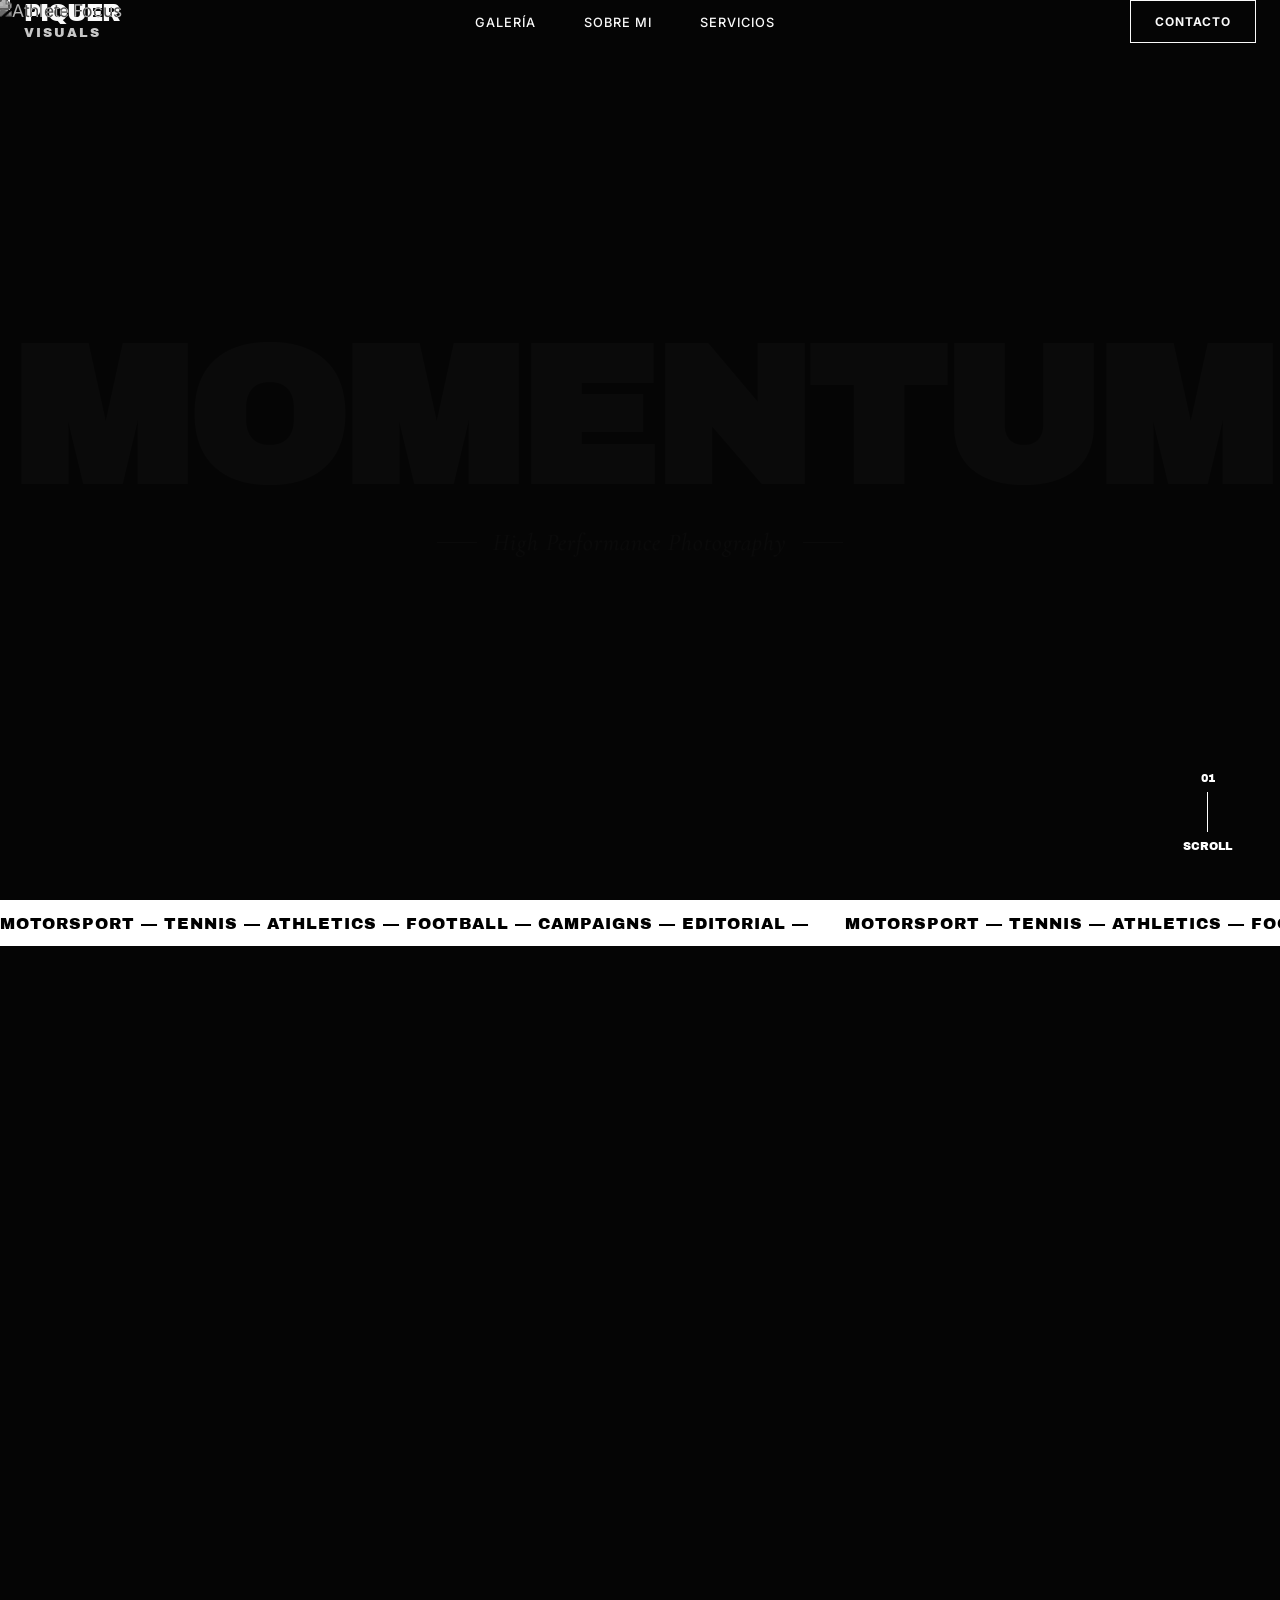
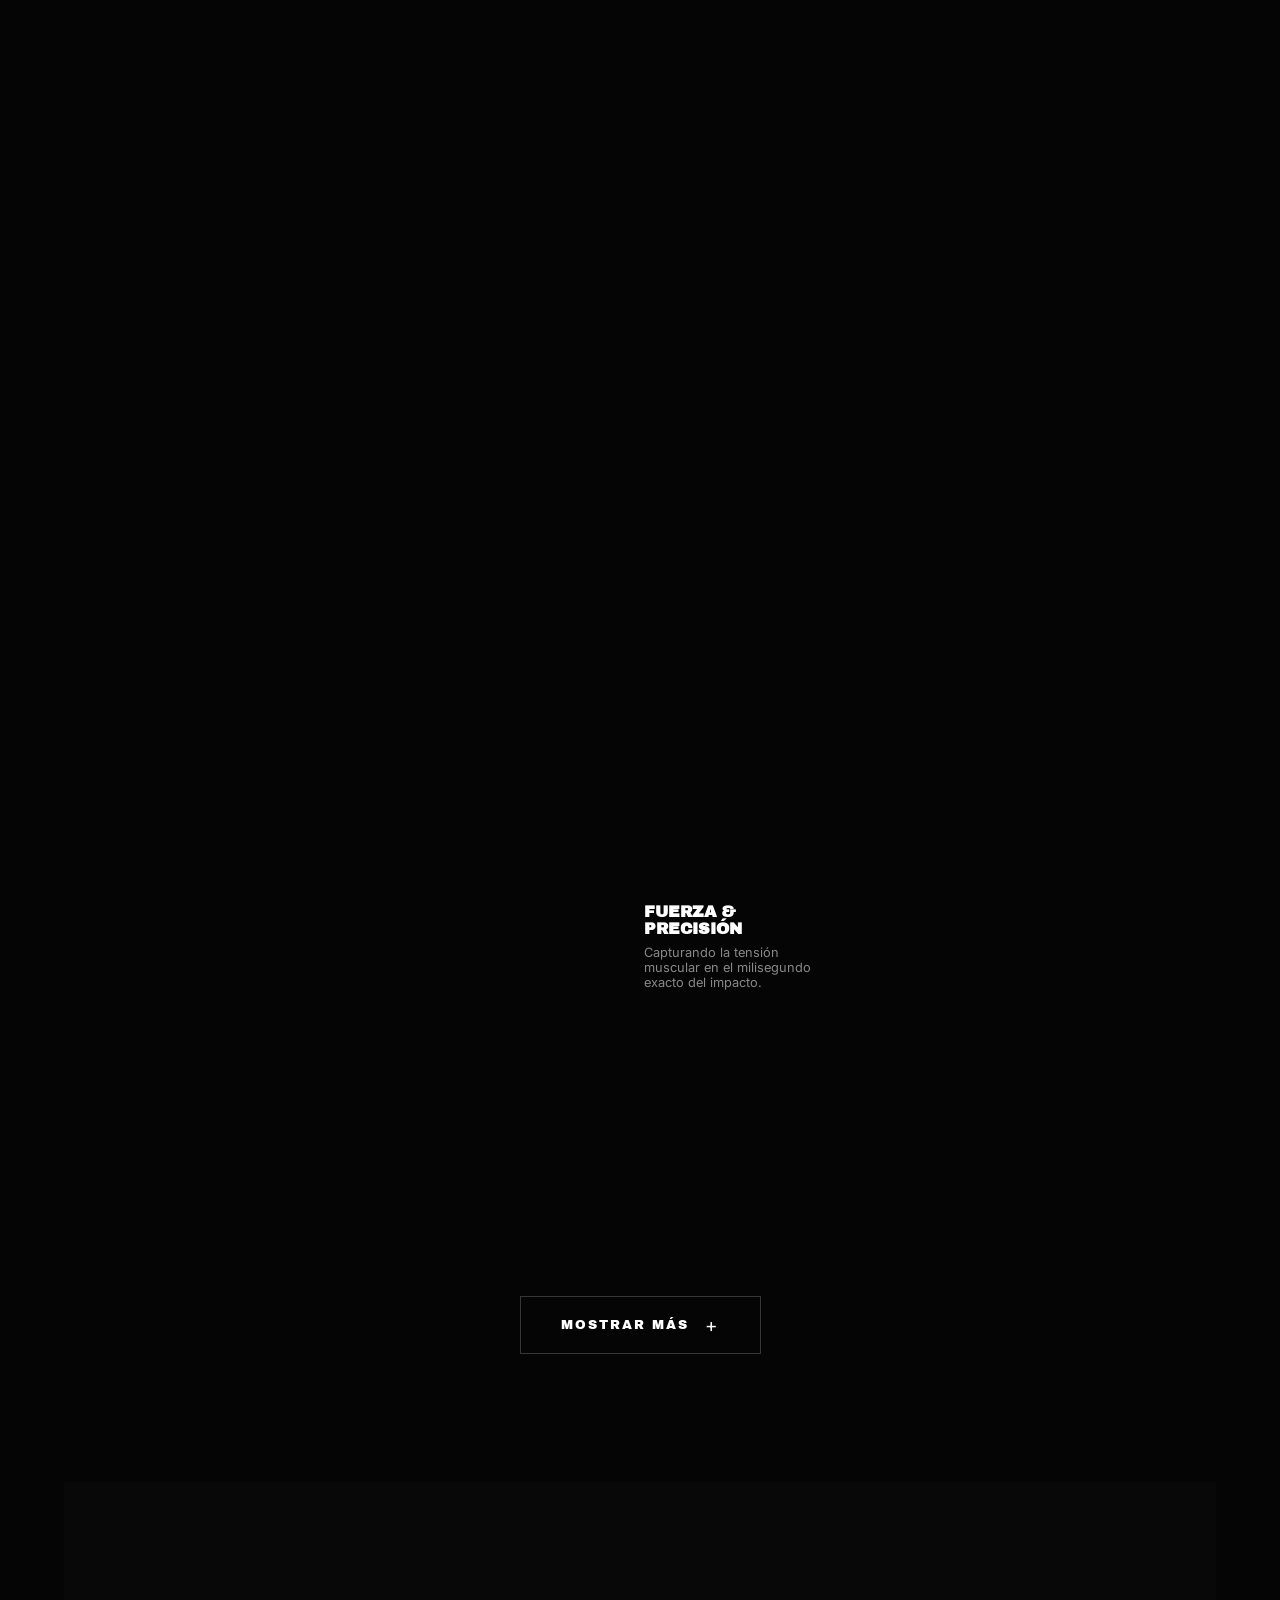
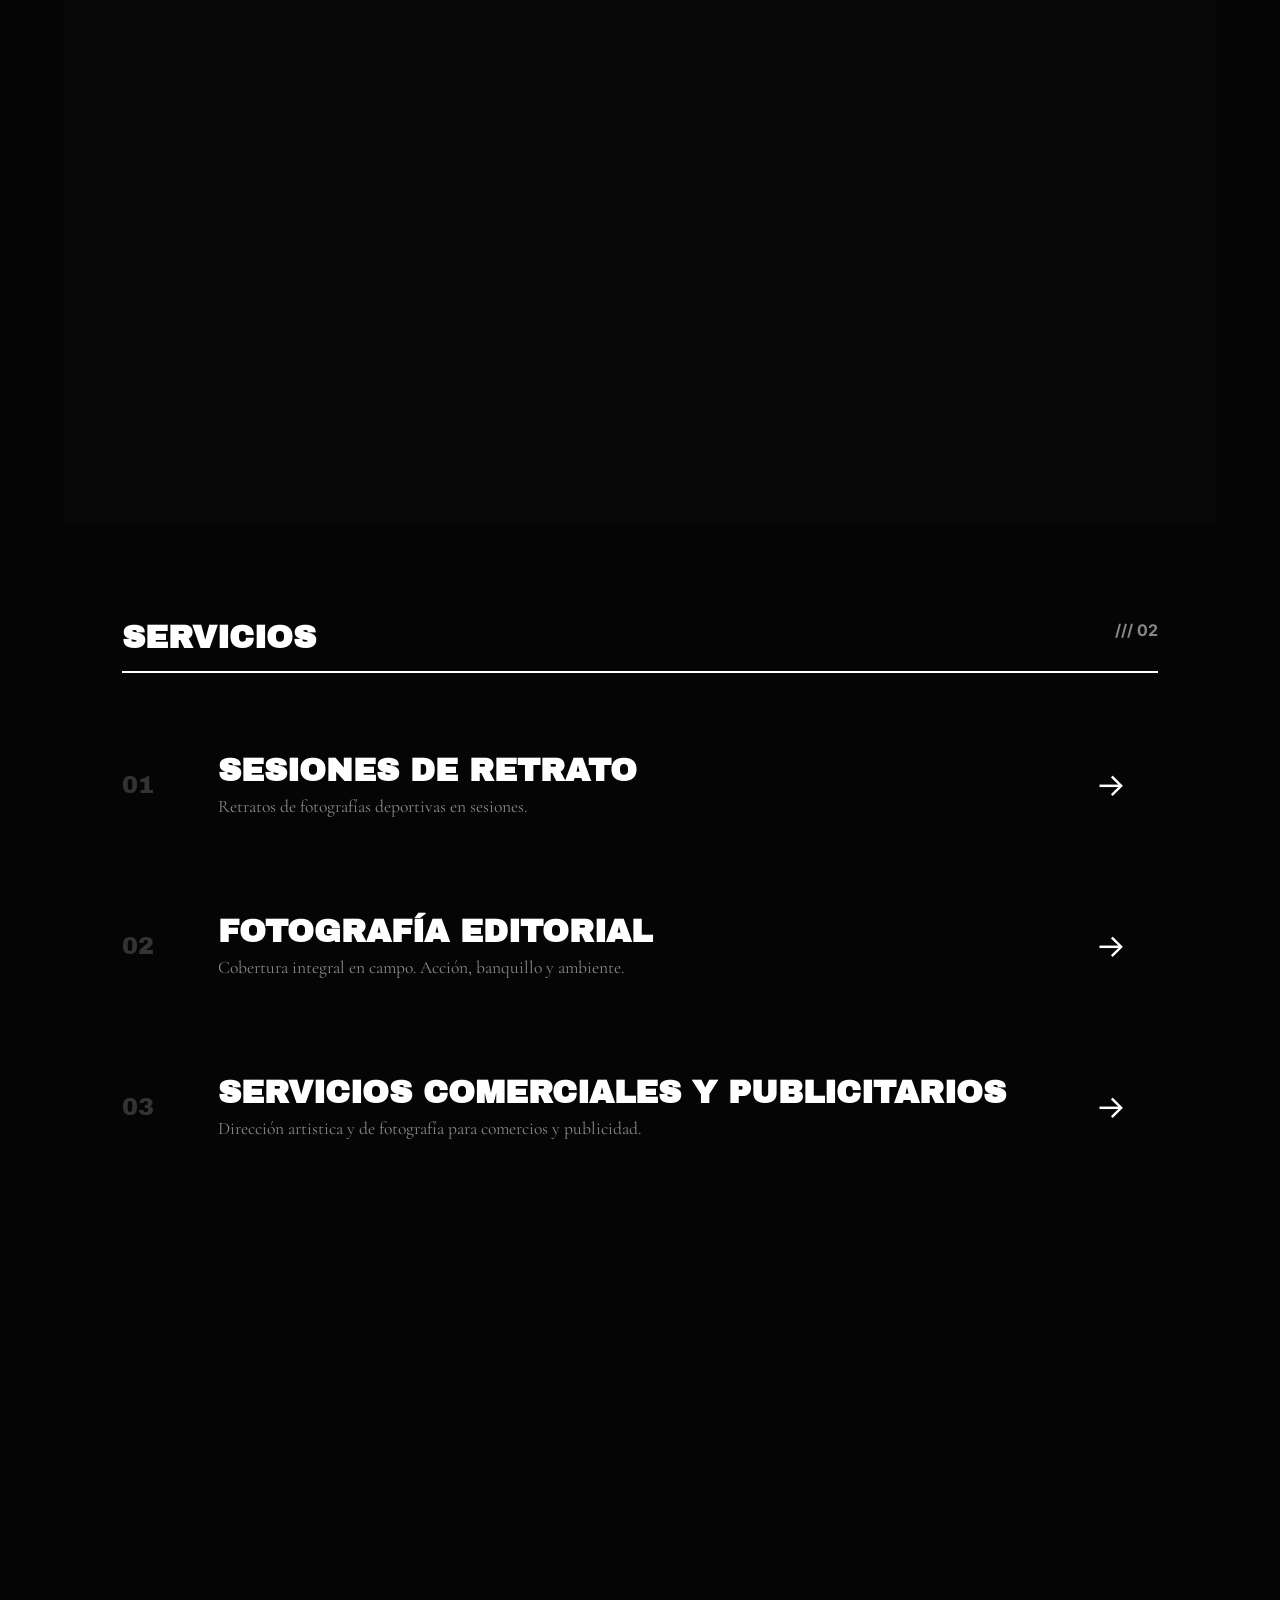
==== index.html @ 26b08dfb "Merge branch 'main' of https://github.com/alvaroVB334/piquer-visuals" ====
<!DOCTYPE html>
<html lang="es">

<head>
    <meta charset="UTF-8">
    <meta name="viewport" content="width=device-width, initial-scale=1.0">
    <title>Piquer Visuals | High Performance Photography</title>

    <link rel="preconnect" href="https://fonts.googleapis.com">
    <link rel="preconnect" href="https://fonts.gstatic.com" crossorigin>
    <link
        href="https://fonts.googleapis.com/css2?family=Archivo+Black&family=Cormorant+Garamond:ital,wght@0,300;0,600;1,400&family=Inter:wght@300;500&display=swap"
        rel="stylesheet">

    <link rel="stylesheet" href="styles/style.css">
</head>

<body>

    <div class="cursor-target"></div>

    <header id="main-header">
        <div class="brand">
            <span class="brand-name">PIQUER</span>
            <span class="brand-sub">VISUALS</span>
        </div>
        <nav>
            <ul class="nav-links">
                <li><a href="#work" class="hover-link">Galería</a></li>
                <li><a href="#vision" class="hover-link">Sobre mi</a></li>
                <li><a href="#services" class="hover-link">Servicios</a></li>
            </ul>
        </nav>
        <a href="#contact" class="cta-button">Contacto</a>
    </header>

    <main>
        <section id="hero">
            <div class="hero-image-wrapper">
                <img src="https://images.unsplash.com/photo-1461896836934-ffe607ba8211?q=80&w=2070&auto=format&fit=crop"
                    alt="Athlete Focus" class="hero-img">
                <div class="overlay"></div>
            </div>

            <div class="hero-typography">
                <h1 class="glitch-text" data-text="MOMENTUM">MOMENTUM</h1>
                <div class="hero-sub">
                    <span class="line"></span>
                    <p>High Performance Photography</p>
                    <span class="line"></span>
                </div>
            </div>

            <div class="scroll-trigger">
                <span>01</span>
                <div class="bar"></div>
                <span>SCROLL</span>
            </div>
        </section>

        <div class="ticker-wrap">
            <div class="ticker">
                <div class="ticker-item">MOTORSPORT — TENNIS — ATHLETICS — FOOTBALL — CAMPAIGNS — EDITORIAL —</div>
                <div class="ticker-item">MOTORSPORT — TENNIS — ATHLETICS — FOOTBALL — CAMPAIGNS — EDITORIAL —</div>
            </div>
        </div>

        <section id="work">
            <div class="section-title reveal-text">
                <h2>Galería</h2>
                <span class="deco-number">/// 01</span>
            </div>

            <div class="projects-grid">
                <article class="project-item item-wide reveal-img">
                    <div class="img-container">
                        <img src="../images/2Q5A2581.webp" alt="F1 Racing">
                        <div class="project-overlay">
                            <h3>Alemania vs Italia</h3>
                            <p>En el punto de mira</p>
                        </div>
                    </div>
                </article>

                <article class="project-item item-tall reveal-img delay-1">
                    <div class="img-container">
                        <img src="../images/2Q5A8716.webp" alt="Boxing Training">
                        <div class="project-overlay">
                            <h3>Precisión pura</h3>
                            <p>Captación del golpeo</p>
                        </div>
                    </div>
                </article>

                <article class="project-item item-offset reveal-img">
                    <div class="img-container">
                        <img src="../images/2Q5A6609-3.webp" alt="Tennis Serve">
                        <div class="project-overlay">
                            <h3>Tensión</h3>
                            <p>Hay mucho en juego dentro del campo</p>
                        </div>
                    </div>
                    <div class="project-info-external">
                        <h4>Fuerza & Precisión</h4>
                        <p>Capturando la tensión muscular en el milisegundo exacto del impacto.</p>
                    </div>
                </article>
            </div>
            <section id="work">
                <div class="projects-grid">
                </div>

                <div class="more-gallery-trigger">
                    <a href="gallery.html" class="btn-more-plus">
                        <span>Mostrar más</span>
                        <span class="plus">+</span>
                    </a>
                </div>
            </section>

            <section id="vision">
                <div class="vision-content">
                    <div class="vision-text reveal-text">
                        <h3 class="label">Acerca de mi</h3>
                        <h2>No capturo el juego.<br>Capturo la <em>intensidad</em>.</h2>
                        <p>En un mundo saturado de imágenes, la fotografía deportiva debe trascender la documentación.
                            Mi
                            enfoque busca la estética del esfuerzo, la soledad del atleta y la geometría del movimiento.
                            De
                            la pista a la editorial.</p>
                        <img src="../images/2Q5A9733 - 02-01-2026 14-18-59.webp" class="signature-img"
                            alt="Photographer in action">
                    </div>
                </div>
            </section>

            <section id="services">
                <div class="section-header-row">
                    <h2>Servicios</h2>
                    <span class="deco-number">/// 02</span>
                </div>

                <div class="service-list">
                    <a href="#contact">
                        <div class="service-row reveal-border">
                            <span class="num">01</span>
                            <div class="service-name">
                                <h3>Sesiones de Retrato</h3>
                                <p>Retratos de fotografías deportivas en sesiones.</p>
                            </div>
                            <span class="arrow">→</span>
                        </div>
                    </a>
                    <a href="#contact">
                        <div class="service-row reveal-border">
                            <span class="num">02</span>
                            <div class="service-name">
                                <h3>Fotografía Editorial</h3>
                                <p>Cobertura integral en campo. Acción, banquillo y ambiente.</p>
                            </div>
                            <span class="arrow">→</span>
                        </div>
                    </a>
                    <a href="#contact">
                        <div class="service-row reveal-border">
                            <span class="num">03</span>
                            <div class="service-name">
                                <h3>Servicios Comerciales y Publicitarios</h3>
                                <p>Dirección artistica y de fotografía para comercios y publicidad.</p>
                            </div>
                            <span class="arrow">→</span>
                        </div>
                    </a>
                </div>
            </section>

            <section id="contact">
                <div class="contact-wrapper reveal-text">
                    <h2>Let's create<br>Legacy.</h2>
                    <a href="mailto:piquer.visuals@gmail.com" class="big-mail">piquer.visuals@gmail.com</a>
                    <div class="footer-meta">
                        <span>Valencia / Worldwide</span>
                        <span>&copy; 2026 Piquer Visuals</span>
                    </div>
                </div>
            </section>

    </main>

    <script src="scripts/main.js"></script>
</body>

</html>
---- styles/style.css ----
/* --- 1. Variables & Reset --- */
:root {
    --bg-color: #050505;       /* Negro puro para contraste máximo */
    --text-primary: #ffffff;
    --text-muted: #888888;
    --accent: #2e2e2e;         /* Gris oscuro técnico */
    --highlight: #ffffff;      /* Blanco puro para acentos */
    
    --font-display: 'Archivo Black', sans-serif;
    --font-serif: 'Cormorant Garamond', serif;
    --font-body: 'Inter', sans-serif;
    
    --easing: cubic-bezier(0.65, 0, 0.35, 1); /* Movimiento deportivo rápido/suave */
}

* {
    margin: 0;
    padding: 0;
    box-sizing: border-box;
    cursor: none; /* Custom cursor */
}

html { scroll-behavior: smooth; }

body {
    background-color: var(--bg-color);
    color: var(--text-primary);
    font-family: var(--font-body);
    overflow-x: hidden;
}

ul { list-style: none; }
a { text-decoration: none; color: inherit; }

/* --- 2. Custom Cursor (Target Sight) --- */
.cursor-target {
    width: 20px;
    height: 20px;
    border: 2px solid var(--text-primary);
    position: fixed;
    top: 0;
    left: 0;
    transform: translate(-50%, -50%);
    pointer-events: none;
    z-index: 9999;
    transition: width 0.3s, height 0.3s, background 0.3s;
    mix-blend-mode: exclusion;
}

.cursor-target::after { /* Cruz central */
    content: '';
    position: absolute;
    top: 50%; left: 50%;
    transform: translate(-50%, -50%);
    width: 4px; height: 4px;
    background: var(--text-primary);
    border-radius: 50%;
}

body.hovered .cursor-target {
    width: 60px;
    height: 60px;
    background: rgba(255,255,255,0.1);
    border-color: transparent;
}

/* --- 3. Header --- */
header {
    position: fixed;
    top: 0;
    width: 100%;
    padding: 2rem 3rem;
    display: flex;
    justify-content: space-between;
    align-items: center;
    z-index: 100;
    mix-blend-mode: difference;
}

.brand {
    font-family: var(--font-display);
    text-transform: uppercase;
    line-height: 0.9;
}

.brand-name { display: block; font-size: 1.5rem; letter-spacing: -1px; }
.brand-sub { font-size: 0.8rem; letter-spacing: 2px; color: #ccc; }

.nav-links { display: flex; gap: 3rem; }
.nav-links a {
    text-transform: uppercase;
    font-size: 0.8rem;
    letter-spacing: 1px;
    font-weight: 500;
}

.cta-button {
    border: 1px solid #fff;
    padding: 0.8rem 1.5rem;
    text-transform: uppercase;
    font-size: 0.75rem;
    font-weight: bold;
    letter-spacing: 1px;
    transition: all 0.3s ease;
}

.cta-button:hover { background: #fff; color: #000; }

/* --- 4. Hero Section --- */
#hero {
    height: 100vh;
    position: relative;
    overflow: hidden;
    display: flex;
    align-items: center;
    justify-content: center;
}

.hero-image-wrapper {
    position: absolute;
    top: 0; left: 0; width: 100%; height: 100%;
    z-index: -1;
}

.hero-img {
    width: 100%; height: 100%;
    object-fit: cover;
    filter: grayscale(100%) contrast(1.2);
    transform: scale(1.1);
    transition: transform 0.5s ease-out; /* JavaScript will drive this */
}

.overlay {
    position: absolute; top: 0; left: 0; width: 100%; height: 100%;
    background: linear-gradient(to bottom, rgba(5,5,5,0.3), rgba(5,5,5,0.8));
}

.hero-typography {
    text-align: center;
    z-index: 2;
    mix-blend-mode: overlay;
}

.hero-typography h1 {
    font-family: var(--font-display);
    font-size: clamp(4rem, 15vw, 12rem);
    line-height: 0.8;
    letter-spacing: -5px;
    color: #fff;
    text-transform: uppercase;
}

.hero-sub {
    display: flex;
    align-items: center;
    justify-content: center;
    gap: 1rem;
    margin-top: 2rem;
}

.hero-sub p {
    font-family: var(--font-serif);
    font-style: italic;
    font-size: 1.5rem;
    letter-spacing: 1px;
}

.hero-sub .line {
    width: 40px; height: 1px; background: #fff;
}

.scroll-trigger {
    position: absolute;
    bottom: 3rem;
    right: 3rem;
    display: flex;
    flex-direction: column;
    align-items: center;
    font-size: 0.7rem;
    font-family: var(--font-display);
    gap: 0.5rem;
}

.scroll-trigger .bar {
    width: 1px; height: 40px; background: #fff;
    animation: growBar 2s infinite;
}

@keyframes growBar {
    0% { transform: scaleY(0); transform-origin: top; }
    50% { transform: scaleY(1); transform-origin: top; }
    51% { transform: scaleY(1); transform-origin: bottom; }
    100% { transform: scaleY(0); transform-origin: bottom; }
}

/* --- 5. Ticker (Marquee) --- */
.ticker-wrap {
    width: 100%;
    overflow: hidden;
    background: #fff;
    color: #000;
    padding: 0.8rem 0;
    white-space: nowrap;
}

.ticker { display: inline-block; animation: marquee 20s linear infinite; }
.ticker-item {
    display: inline-block;
    padding-right: 2rem;
    font-family: var(--font-display);
    font-size: 1rem;
    letter-spacing: 1px;
}

@keyframes marquee { 0% { transform: translate3d(0, 0, 0); } 100% { transform: translate3d(-50%, 0, 0); } }

/* --- 6. Work (Asymmetric Grid) --- */
#work { padding: 8rem 5%; }

.section-title {
    display: flex;
    justify-content: space-between;
    align-items: flex-end;
    margin-bottom: 6rem;
    border-bottom: 1px solid #222;
    padding-bottom: 1rem;
}

.section-title h2 {
    font-family: var(--font-display);
    font-size: 4rem;
    line-height: 0.9;
    text-transform: uppercase;
}

.deco-number {
    font-family: var(--font-body);
    font-weight: bold;
    color: var(--text-muted);
}

.projects-grid {
    display: grid;
    grid-template-columns: repeat(12, 1fr);
    gap: 2rem;
}

.project-item { position: relative; margin-bottom: 4rem; }
.project-item img {
    width: 100%; height: 100%;
    object-fit: cover;
    filter: grayscale(100%);
    transition: filter 0.4s ease;
}

.project-item:hover img { filter: grayscale(0%); }

/* Grid logic */
.item-wide { grid-column: 1 / span 8; height: 500px; }
.item-tall { grid-column: 10 / span 3; height: 600px; margin-top: 100px; }
.item-offset { grid-column: 2 / span 5; height: 600px; }
.item-normal { grid-column: 8 / span 5; height: 400px; align-self: end; }

.project-info-external {
    position: absolute;
    right: -200px;
    bottom: 50px;
    width: 180px;
    text-align: left;
}
.project-info-external h4 { font-family: var(--font-display); text-transform: uppercase; margin-bottom: 0.5rem; }
.project-info-external p { font-size: 0.8rem; color: var(--text-muted); }

/* Overlay on Hover */
.project-overlay {
    position: absolute; bottom: 0; left: 0;
    width: 100%; padding: 1.5rem;
    height: 50%; /* Ocupa la mitad inferior para el degradado */
    background: linear-gradient(to top, rgba(0,0,0,0.9) 0%, rgba(0,0,0,0) 100%);
    display: flex;
    flex-direction: column;
    pointer-events: none;
    justify-content: flex-end;  
    opacity: 0; transition: opacity 0.3s;
}
.project-item:hover .project-overlay { opacity: 1; }

/* Ajuste específico para que los títulos no se vean cortados */
.project-overlay h3 {
    font-family: var(--font-display);
    text-transform: uppercase;
    font-size: clamp(1.2rem, 3vw, 1.8rem);
    margin: 0;
    line-height: 1;
}
.project-overlay p {
    font-family: var(--font-serif);
    font-style: italic;
    font-size: 1rem;
    margin-top: 0.5rem;
    color: var(--text-muted);
}

.project-overlay h3 { font-family: var(--font-display); text-transform: uppercase; font-size: 1.5rem; }
.project-overlay p { font-family: var(--font-serif); font-style: italic; }


/* --- 7. Vision (About) --- */
#vision {
    padding: 10rem 15%;
    display: flex;
    justify-content: center;
    background: #080808;
}

.vision-text { text-align: left; position: relative; }
.vision-text .label { color: var(--text-muted); text-transform: uppercase; letter-spacing: 2px; margin-bottom: 1rem; font-size: 0.8rem; }
.vision-text h2 {
    font-family: var(--font-display);
    font-size: clamp(2rem, 5vw, 3.5rem);
    text-transform: uppercase;
    line-height: 1.1;
    margin-bottom: 2rem;
}
.vision-text em { font-family: var(--font-serif); color: var(--text-muted); }
.vision-text p {
    font-family: var(--font-serif);
    font-size: 1.4rem;
    line-height: 1.5;
    color: #ccc;
    max-width: 600px;
}

.signature-img {
    position: absolute;
    right: -150px;
    top: 5%;
    width: 450px;
    height: 467px;
    object-fit: cover;
    opacity: 0.5;
    z-index: -1;
    filter: grayscale(100%);
}

/* --- 8. Services (Swiss List) --- */
#services { padding: 6rem 5%; }
.section-header-row { display: flex; justify-content: space-between; border-bottom: 2px solid #fff; padding-bottom: 1rem; margin-bottom: 2rem;}
.section-header-row h2 { font-family: var(--font-display); font-size: 2rem; text-transform: uppercase;}

.service-row {
    display: flex;
    align-items: center;
    padding: 3rem 0;
    border-bottom: 1px solid #333;
    transition: background 0.3s;
    position: relative;
    overflow: hidden;
}

.service-row::before {
    content: '';
    position: absolute;
    top: 0; left: 0;
    width: 100%; height: 100%;
    background: #fff;
    transform: scaleX(0);
    transform-origin: left;
    transition: transform 0.4s var(--easing);
    z-index: -1;
}

.service-row:hover::before { transform: scaleX(1); }
.service-row:hover { color: #000; }
.service-row:hover .num, .service-row:hover p { color: #333; }

.num { font-family: var(--font-display); font-size: 1.5rem; margin-right: 4rem; color: #333; }
.service-name { flex: 1; }
.service-name h3 { font-family: var(--font-display); font-size: 2rem; text-transform: uppercase; margin-bottom: 0.5rem; }
.service-name p { font-family: var(--font-serif); font-size: 1.1rem; color: #888; }
.arrow { font-size: 2rem; margin-right: 2rem; }

/* --- 9. Contact --- */
#contact {
    height: 80vh;
    display: flex;
    align-items: center;
    justify-content: center;
    text-align: center;
}

.contact-wrapper h2 {
    font-family: var(--font-serif);
    font-size: 4rem;
    line-height: 1;
    margin-bottom: 2rem;
}

.big-mail {
    font-family: var(--font-display);
    font-size: clamp(2rem, 6vw, 5rem);
    text-transform: uppercase;
    border-bottom: 4px solid transparent;
    transition: border 0.3s;
}

.big-mail:hover { border-bottom: 4px solid #fff; }

.footer-meta {
    margin-top: 4rem;
    display: flex;
    gap: 2rem;
    justify-content: center;
    font-size: 0.8rem;
    color: #666;
    text-transform: uppercase;
}

/* --- Animaciones --- */

/* Clase para revelar imagenes como persiana */
.img-container{
    position: relative;
    width: 100%;
    height: 100%;
    overflow: hidden;
    display: flex; /* Ayuda a alinear el contenido */
}


.reveal-img .img-container {
    clip-path: inset(0 100% 0 0);
    transition: clip-path 1.2s var(--easing);
}

.reveal-img.active .img-container {
    clip-path: inset(0 0 0 0);
}

/* Reveal Text Fade Up */
.reveal-text { opacity: 0; transform: translateY(30px); transition: all 1s ease; }
.reveal-text.active { opacity: 1; transform: translateY(0); }

/* Reveal Borders */
.reveal-border { border-bottom: 1px solid transparent; transition: border 0.8s; }
.reveal-border.active { border-bottom: 1px solid #333; }

/* Responsive */
@media (max-width: 1024px) {
    .projects-grid { display: flex; flex-direction: column; }
    .project-item { width: 100%; height: auto !important; margin-bottom: 2rem; }
    .project-info-external { position: relative; right: auto; bottom: auto; margin-top: 1rem; width: 100%; }
    .signature-img { display: none; }
}
/* --- OPTIMIZACIÓN RESPONSIVE AVANZADA --- */

@media (max-width: 1024px) {
    header {
        padding: 1.5rem 2rem;
    }

    .nav-links {
        display: none; /* Escondemos links para un menú limpio en tablet/móvil */
    }

    .projects-grid {
        display: flex;
        flex-direction: column;
        gap: 2rem;
    }

    /* En móvil, todas las fotos ocupan el ancho total para lucir el detalle */
    .project-item {
        width: 100% !important;
        height: 60vh !important;
        margin-top: 0 !important;
        grid-column: auto !important;
    }

    .project-info-external {
        position: relative;
        right: auto;
        bottom: auto;
        width: 100%;
        margin-top: 1rem;
        padding: 0 1rem;
    }

    .vision-text h2 {
        font-size: 2.5rem;
    }

    .signature-img {
        display: none;
    }
}

   @media (max-width: 768px) {
    .reveal-img, 
    .reveal-text, 
    .reveal-item,
    .project-item,
    .ticker-wrap {
        opacity: 1 !important;
        transform: none !important;
        visibility: visible !important;
        clip-path: none !important;
        -webkit-clip-path: none !important;
        transition: none !important;
    }

    .img-container, 
    .hero-image-wrapper,
    .vision-image {
        opacity: 1 !important;
        height: auto !important;
        min-height: 300px;
        overflow: visible !important;
        display: block !important;
    }

    .img-container img,
    .hero-img {
        opacity: 1 !important;
        position: relative !important;
        width: 100% !important;
        height: 100% !important;
        object-fit: cover;
    }
    .projects-grid {
        display: flex !important;
        flex-direction: column;
        gap: 4rem;
    }

    .project-item {
        width: 100% !important;
        margin: 0 !important;
        display: block !important;
    }

    .more-gallery-trigger {
        opacity: 1 !important;
        visibility: visible !important;
        display: flex !important;
        margin-top: 3rem;
        pointer-events: auto !important;
    }
}

/* Soporte para pantallas con muesca (Notch) */
@supports (padding: env(safe-area-inset-top)) {
    header {
        padding-top: env(safe-area-inset-top);
        padding-left: calc(env(safe-area-inset-left) + 1.5rem);
        padding-right: calc(env(safe-area-inset-right) + 1.5rem);
    }
    #contact {
        padding-bottom: env(safe-area-inset-bottom);
    }
}
.more-gallery-trigger {
    display: flex;
    justify-content: center;
    margin-top: 4rem;
}

.btn-more-plus {
    display: flex;
    align-items: center;
    gap: 1rem;
    padding: 1rem 2.5rem;
    border: 1px solid rgba(255,255,255,0.2);
    font-family: var(--font-display);
    text-transform: uppercase;
    letter-spacing: 2px;
    font-size: 0.8rem;
    transition: all 0.4s var(--easing);
}

.btn-more-plus:hover {
    background: #fff;
    color: #000;
    border-color: #fff;
}

.btn-more-plus .plus {
    font-size: 1.2rem;
    font-family: var(--font-body);
}

/* --- FIX DE VISIBILIDAD EN MÓVIL (375px) --- */

@media (max-width: 768px) {
    /* 1. Ajuste del Grid: Pasamos de 12 columnas a 1 sola */
    .projects-grid {
        display: block !important; /* Evitamos conflictos de Flexbox/Grid */
        padding: 0;
    }

    /* 2. Forzar altura en los contenedores de imagen */
    .project-item {
        width: 100% !important;
        margin-bottom: 3rem !important;
        height: auto !important; /* Dejamos que el hijo mande */
        display: block !important;
    }

    .img-container {
        position: relative;
        width: 100%;
        /* Esto es clave: si Safari no ve altura, no pinta nada */
        aspect-ratio: 4 / 5; /* Formato vertical editorial */
        min-height: 400px; 
        background: #111; /* Fondo para que sepas si el contenedor está ahí */
        overflow: hidden;
    }

    .img-container img {
        position: absolute;
        top: 0;
        left: 0;
        width: 100%;
        height: 100% !important;
        object-fit: cover;
        opacity: 1 !important; /* Forzamos visibilidad */
        visibility: visible !important;
    }

    /* 3. El Hero en móvil suele fallar por el height: 100vh */
    #hero {
        height: 80vh; /* Un poco menos para dejar ver el scroll */
        min-height: 500px;
    }

    .hero-image-wrapper {
        height: 100% !important;
    }
}

/* 4. Fix para el efecto de revelado (Reveal Animation) */
/* Si el JS no se ejecuta, las imágenes se quedarían invisibles. 
   Esto asegura que en móvil siempre se vean por si acaso. */
   @media (max-width: 768px) {
    /* --- SECCIÓN VISION (Imagen y Texto) --- */
    #vision {
        display: flex !important;
        flex-direction: column !important; /* Texto arriba, imagen abajo */
        height: auto !important;
        padding: 4rem 1.5rem !important;
        gap: 2rem;
    }

    .vision-text {
        width: 100% !important;
        padding: 0 !important;
        position: relative !important;
        left: 0 !important;
    }

    .vision-text h2 {
        font-size: 2.8rem !important;
        line-height: 1.1;
    }

    .vision-image {
        width: 100% !important;
        height: 400px !important; /* Altura fija para evitar que desaparezca */
        position: relative !important;
        right: 0 !important;
        top: 0 !important;
    }

    .vision-image img {
        width: 100%;
        height: 100%;
        object-fit: cover;
        opacity: 1 !important;
        visibility: visible !important;
    }

    /* --- BOTÓN MOSTRAR MÁS --- */
    .more-gallery-trigger {
        display: flex !important;
        visibility: visible !important;
        opacity: 1 !important;
        padding: 2rem 0;
        margin-top: 1rem;
    }

    .btn-more-plus {
        width: 100%; /* Más fácil de pulsar en móvil */
        justify-content: center;
        padding: 1.5rem !important;
    }

    /* --- SECCIÓN CONTACTO (Email gigante) --- */
    #contact {
        height: auto !important;
        padding: 6rem 1.5rem !important;
        display: block !important;
    }

    .big-mail {
        font-size: 10vw !important; /* Tamaño dinámico para que no se corte */
        line-height: 1;
        word-break: break-all !important; /* Rompe el mail si es muy largo */
        display: block !important;
        margin-top: 2rem;
    }

    /* --- RESET DE ANIMACIONES (Garantía de visualización) --- */
    .reveal-text, .reveal-img, .reveal-item {
        opacity: 1 !important;
        transform: none !important;
        clip-path: none !important;
        visibility: visible !important;
    }
}
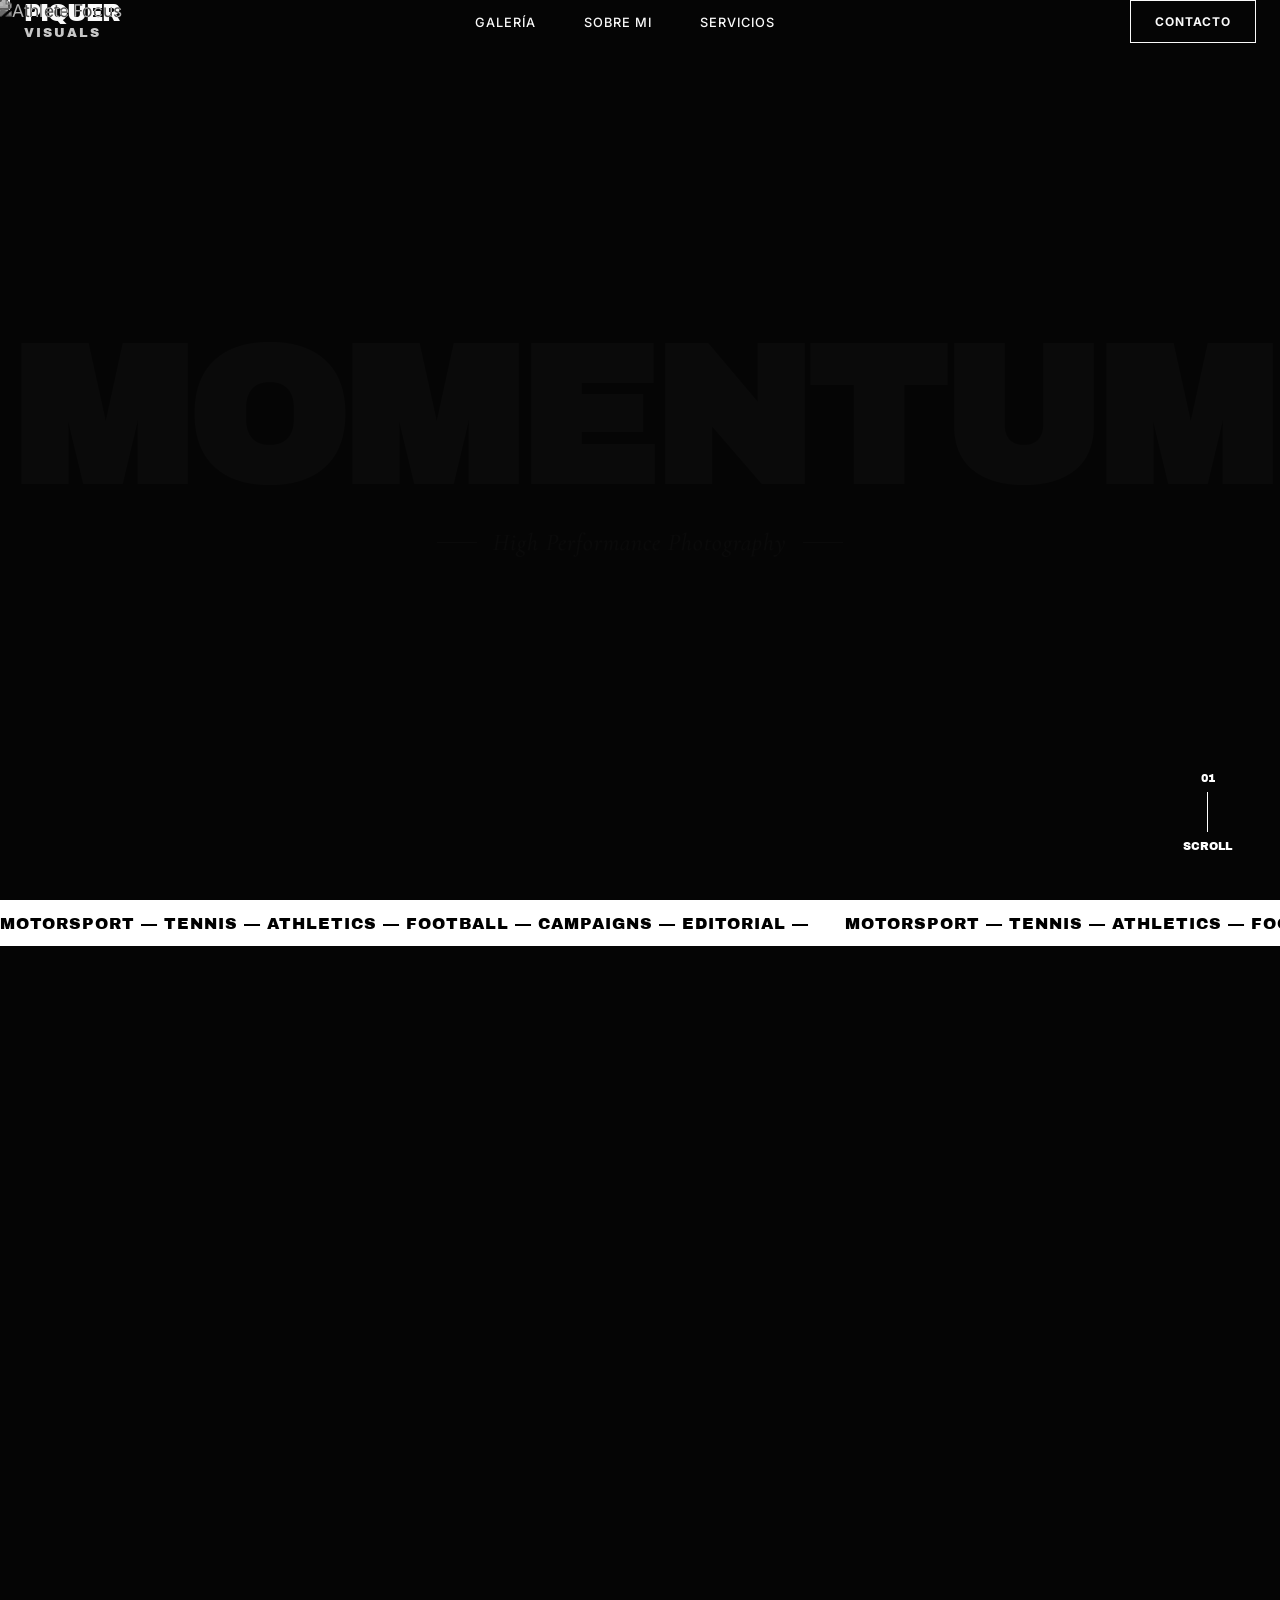
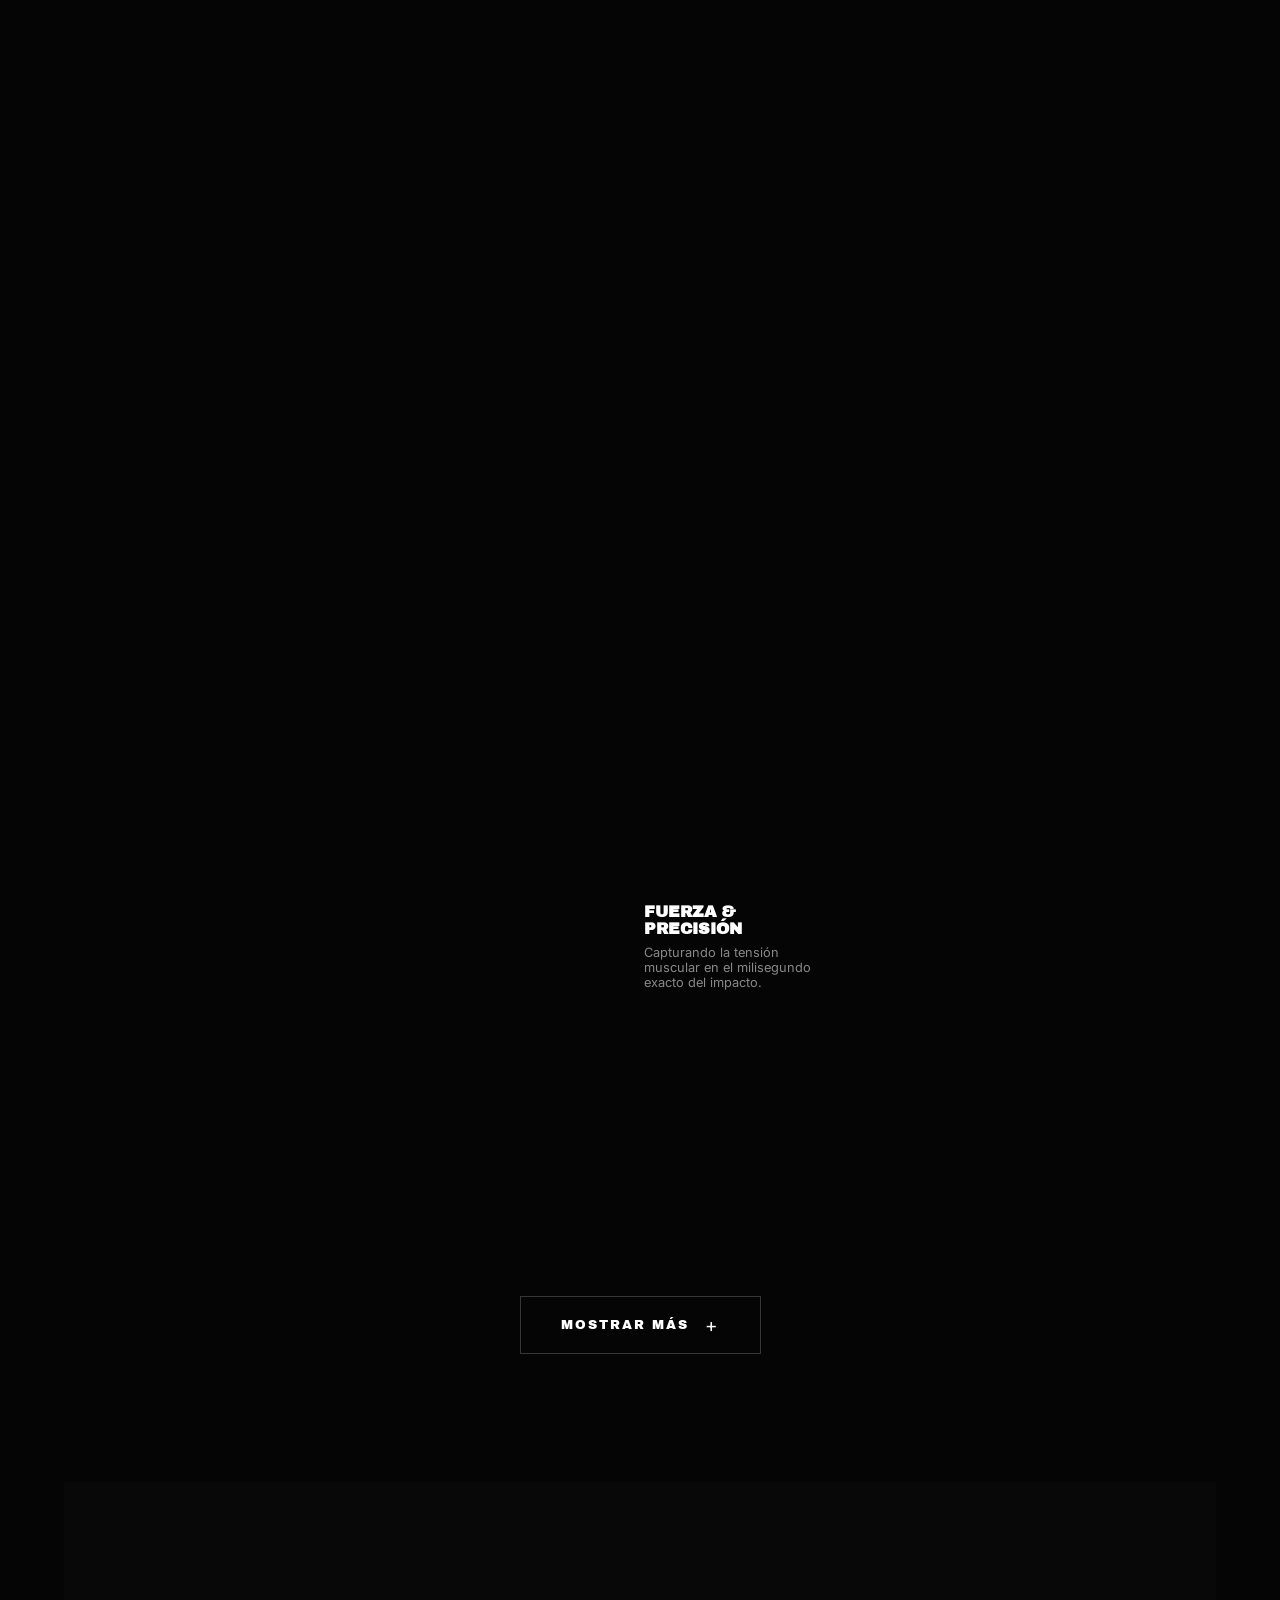
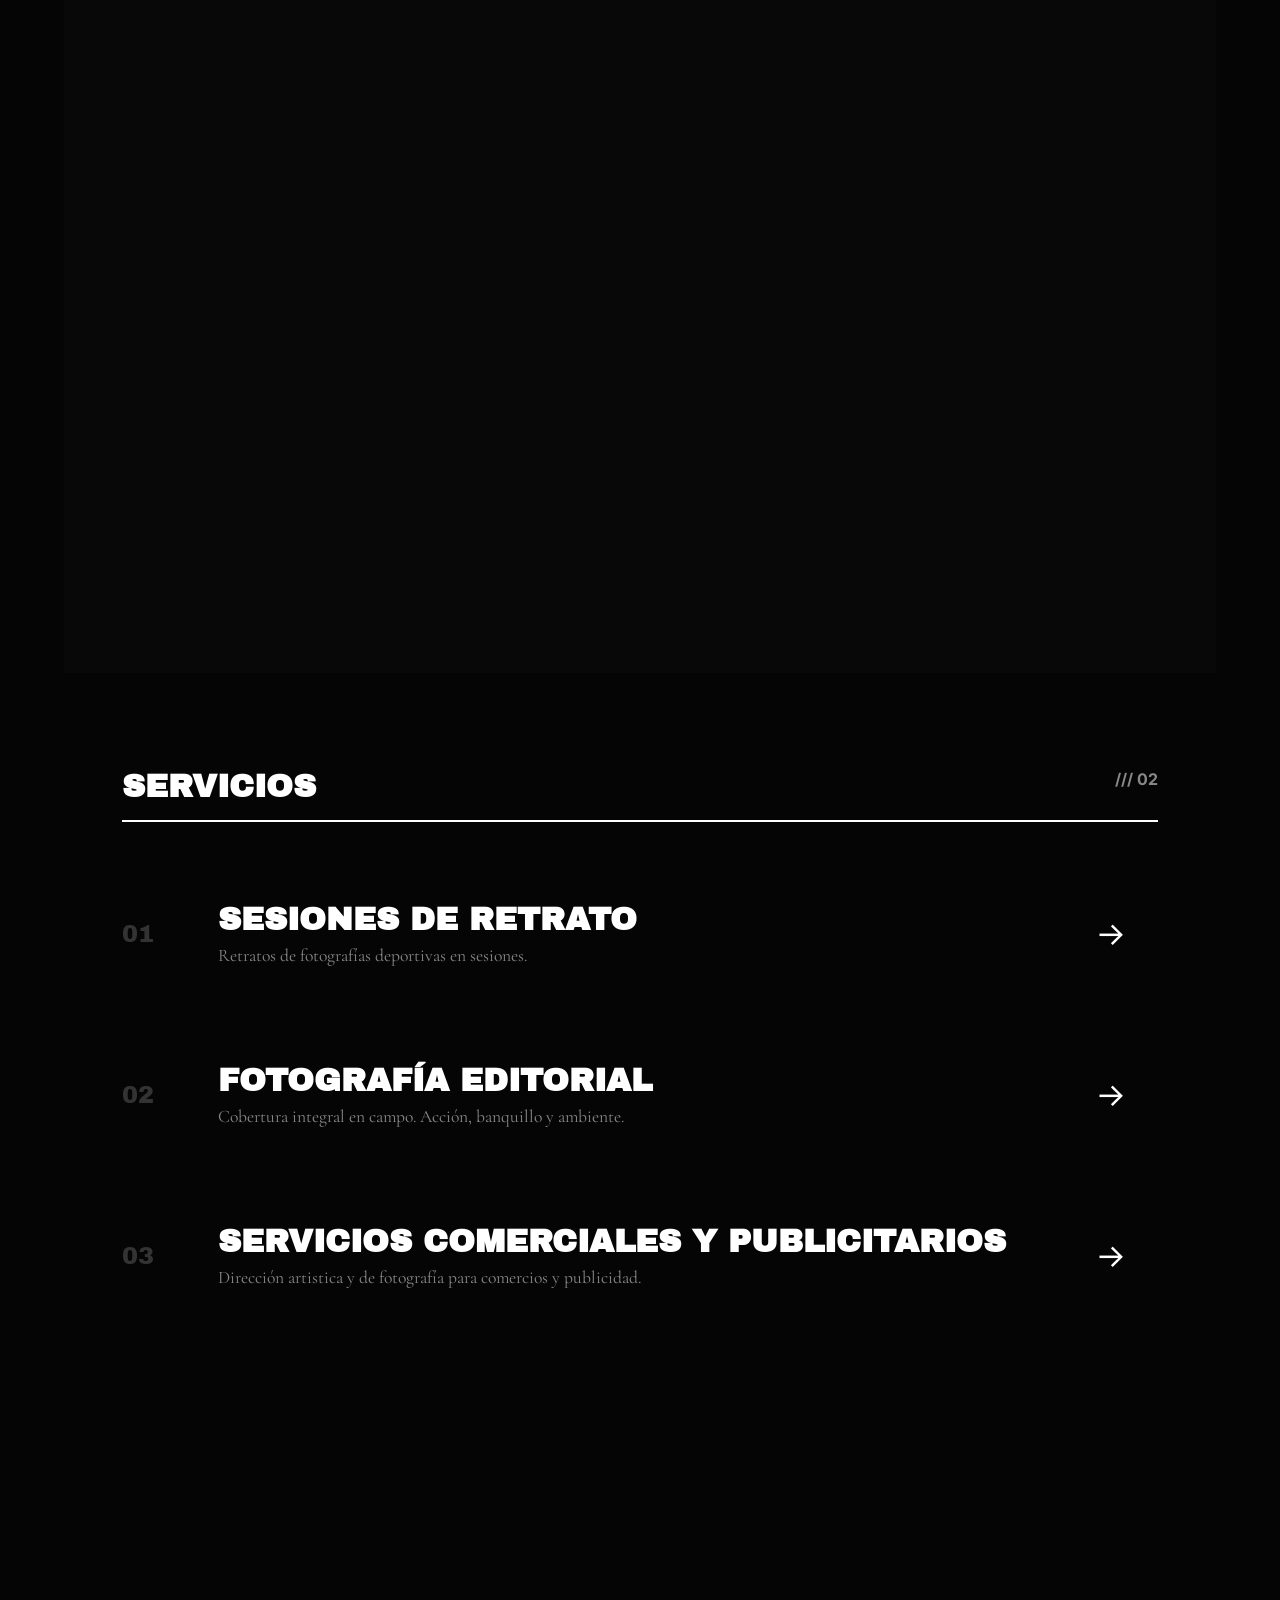
==== commit 2aab01e7: "añadir iconos redes" ====
--- a/index.html
+++ b/index.html
@@ -13,10 +13,26 @@
         rel="stylesheet">
 
     <link rel="stylesheet" href="styles/style.css">
+    <link rel="stylesheet" href="https://cdnjs.cloudflare.com/ajax/libs/font-awesome/6.5.2/css/all.min.css" integrity="sha512-SnH5WK+bZxgPHs44uWIX+LLJAJ9/2PkPKZ5QiAj6Ta86w+fsb2TkcmfRyVX3pBnMFcV7oQPJkl9QevSCWr3W6A==" crossorigin="anonymous" referrerpolicy="no-referrer" />
 </head>
 
 <body>
-
+    <script>
+        // Añadir al inicio de main.js
+        document.addEventListener("DOMContentLoaded", () => {
+            // Detectar si es pantalla pequeña (móvil)
+            if (window.innerWidth < 768) {
+                // Forzar que todos los elementos reveal sean visibles inmediatamente
+                const revealElements = document.querySelectorAll('.reveal-img, .reveal-text, .reveal-border');
+                revealElements.forEach(el => {
+                    el.classList.add('active');
+                    el.style.opacity = '1';
+                    el.style.transform = 'none';
+                    el.style.clipPath = 'none';
+                });
+            }
+        });
+    </script>
     <div class="cursor-target"></div>
 
     <header id="main-header">
@@ -32,6 +48,7 @@
             </ul>
         </nav>
         <a href="#contact" class="cta-button">Contacto</a>
+        
     </header>
 
     <main>
@@ -74,7 +91,7 @@
             <div class="projects-grid">
                 <article class="project-item item-wide reveal-img">
                     <div class="img-container">
-                        <img src="../images/2Q5A2581.webp" alt="F1 Racing">
+                        <img src="images/2Q5A2581.webp" alt="F1 Racing">
                         <div class="project-overlay">
                             <h3>Alemania vs Italia</h3>
                             <p>En el punto de mira</p>
@@ -84,7 +101,7 @@
 
                 <article class="project-item item-tall reveal-img delay-1">
                     <div class="img-container">
-                        <img src="../images/2Q5A8716.webp" alt="Boxing Training">
+                        <img src="images/2Q5A8716.webp" alt="Boxing Training">
                         <div class="project-overlay">
                             <h3>Precisión pura</h3>
                             <p>Captación del golpeo</p>
@@ -94,7 +111,7 @@
 
                 <article class="project-item item-offset reveal-img">
                     <div class="img-container">
-                        <img src="../images/2Q5A6609-3.webp" alt="Tennis Serve">
+                        <img src="images/2Q5A6609-3.webp" alt="Tennis Serve">
                         <div class="project-overlay">
                             <h3>Tensión</h3>
                             <p>Hay mucho en juego dentro del campo</p>
@@ -111,7 +128,7 @@
                 </div>
 
                 <div class="more-gallery-trigger">
-                    <a href="gallery.html" class="btn-more-plus">
+                    <a href="/gallery" class="btn-more-plus">
                         <span>Mostrar más</span>
                         <span class="plus">+</span>
                     </a>
@@ -128,8 +145,17 @@
                             enfoque busca la estética del esfuerzo, la soledad del atleta y la geometría del movimiento.
                             De
                             la pista a la editorial.</p>
-                        <img src="../images/2Q5A9733 - 02-01-2026 14-18-59.webp" class="signature-img"
+                        <img src="images/2Q5A9733 - 02-01-2026 14-18-59.webp" class="signature-img"
                             alt="Photographer in action">
+                        
+                        <div class="social-media">
+                            <h4 class="label">Mis redes</h4>
+                            <div class="social-icons">
+                                <a href="https://instagram.com" target="_blank" title="Instagram"><i class="fab fa-instagram"></i></a>
+                                <a href="https://tiktok.com" target="_blank" title="TikTok"><i class="fab fa-tiktok"></i></a>
+                                <a href="https://facebook.com" target="_blank" title="Facebook"><i class="fab fa-facebook-f"></i></a>
+                            </div>
+                        </div>
                     </div>
                 </div>
             </section>
@@ -190,4 +216,4 @@
     <script src="scripts/main.js"></script>
 </body>
 
-</html>
+</html>
--- a/styles/style.css
+++ b/styles/style.css
@@ -343,6 +343,36 @@
     filter: grayscale(100%);
 }
 
+.social-media {
+    margin-top: 3rem; 
+}
+
+.social-icons {
+    display: flex;
+    gap: 2rem; /* Aumentado el espacio entre iconos */
+}
+
+.social-icons a {
+    display: flex; 
+    align-items: center;
+    justify-content: center;
+    width: 70px; /* Aumentado ancho del botón */
+    height: 70px; /* Aumentado altura del botón */
+    border: 2px solid var(--accent); 
+    border-radius: 50%; 
+    color: var(--text-muted);
+    font-size: 2.5rem; /* Aumentado tamaño del icono */
+    transition: all 0.3s var(--easing);
+}
+
+.social-icons a:hover {
+    background-color: var(--accent); 
+    color: var(--text-primary); 
+    transform: translateY(-5px); 
+    border-color: var(--highlight);
+}
+
+
 /* --- 8. Services (Swiss List) --- */
 #services { padding: 6rem 5%; }
 .section-header-row { display: flex; justify-content: space-between; border-bottom: 2px solid #fff; padding-bottom: 1rem; margin-bottom: 2rem;}
@@ -495,12 +525,50 @@
     }
 }
 
-   @media (max-width: 768px) {
-    .reveal-img, 
-    .reveal-text, 
-    .reveal-item,
-    .project-item,
-    .ticker-wrap {
+/* Soporte para pantallas con muesca (Notch) */
+@supports (padding: env(safe-area-inset-top)) {
+    header {
+        padding-top: env(safe-area-inset-top);
+        padding-left: calc(env(safe-area-inset-left) + 1.5rem);
+        padding-right: calc(env(safe-area-inset-right) + 1.5rem);
+    }
+    #contact {
+        padding-bottom: env(safe-area-inset-bottom);
+    }
+}
+.more-gallery-trigger {
+    display: flex;
+    justify-content: center;
+    margin-top: 4rem;
+}
+
+.btn-more-plus {
+    display: flex;
+    align-items: center;
+    gap: 1rem;
+    padding: 1rem 2.5rem;
+    border: 1px solid rgba(255,255,255,0.2);
+    font-family: var(--font-display);
+    text-transform: uppercase;
+    letter-spacing: 2px;
+    font-size: 0.8rem;
+    transition: all 0.4s var(--easing);
+}
+
+.btn-more-plus:hover {
+    background: #fff;
+    color: #000;
+    border-color: #fff;
+}
+
+.btn-more-plus .plus {
+    font-size: 1.2rem;
+    font-family: var(--font-body);
+}
+@media (max-width: 768px) {
+    
+    /* 1. DESACTIVAR ANIMACIONES JS Y CSS */
+    .reveal-img, .reveal-text, .reveal-item, .project-item, .ticker-wrap, .service-row {
         opacity: 1 !important;
         transform: none !important;
         visibility: visible !important;
@@ -509,211 +577,74 @@
         transition: none !important;
     }
 
-    .img-container, 
-    .hero-image-wrapper,
-    .vision-image {
-        opacity: 1 !important;
-        height: auto !important;
-        min-height: 300px;
-        overflow: visible !important;
-        display: block !important;
-    }
-
-    .img-container img,
-    .hero-img {
-        opacity: 1 !important;
-        position: relative !important;
-        width: 100% !important;
-        height: 100% !important;
-        object-fit: cover;
-    }
+    /* 2. REPARAR EL GRID Y CONTENEDORES */
     .projects-grid {
         display: flex !important;
-        flex-direction: column;
-        gap: 4rem;
+        flex-direction: column !important;
+        gap: 3rem !important;
+        padding: 0 !important;
     }
 
     .project-item {
         width: 100% !important;
         margin: 0 !important;
+        height: auto !important;
         display: block !important;
-    }
-
-    .more-gallery-trigger {
-        opacity: 1 !important;
-        visibility: visible !important;
-        display: flex !important;
-        margin-top: 3rem;
-        pointer-events: auto !important;
-    }
-}
-
-/* Soporte para pantallas con muesca (Notch) */
-@supports (padding: env(safe-area-inset-top)) {
-    header {
-        padding-top: env(safe-area-inset-top);
-        padding-left: calc(env(safe-area-inset-left) + 1.5rem);
-        padding-right: calc(env(safe-area-inset-right) + 1.5rem);
-    }
-    #contact {
-        padding-bottom: env(safe-area-inset-bottom);
-    }
-}
-.more-gallery-trigger {
-    display: flex;
-    justify-content: center;
-    margin-top: 4rem;
-}
-
-.btn-more-plus {
-    display: flex;
-    align-items: center;
-    gap: 1rem;
-    padding: 1rem 2.5rem;
-    border: 1px solid rgba(255,255,255,0.2);
-    font-family: var(--font-display);
-    text-transform: uppercase;
-    letter-spacing: 2px;
-    font-size: 0.8rem;
-    transition: all 0.4s var(--easing);
-}
-
-.btn-more-plus:hover {
-    background: #fff;
-    color: #000;
-    border-color: #fff;
-}
-
-.btn-more-plus .plus {
-    font-size: 1.2rem;
-    font-family: var(--font-body);
-}
-
-/* --- FIX DE VISIBILIDAD EN MÓVIL (375px) --- */
-
-@media (max-width: 768px) {
-    /* 1. Ajuste del Grid: Pasamos de 12 columnas a 1 sola */
-    .projects-grid {
-        display: block !important; /* Evitamos conflictos de Flexbox/Grid */
-        padding: 0;
-    }
-
-    /* 2. Forzar altura en los contenedores de imagen */
-    .project-item {
+        grid-column: auto !important; /* Resetea el grid complejo */
+    }
+
+    /* 3. FORZAR VISIBILIDAD DE LA IMAGEN */
+    /* Quitamos aspect-ratio y dejamos que la imagen mande */
+    .img-container {
+        position: relative !important;
         width: 100% !important;
-        margin-bottom: 3rem !important;
-        height: auto !important; /* Dejamos que el hijo mande */
-        display: block !important;
-    }
-
-    .img-container {
-        position: relative;
-        width: 100%;
-        /* Esto es clave: si Safari no ve altura, no pinta nada */
-        aspect-ratio: 4 / 5; /* Formato vertical editorial */
-        min-height: 400px; 
-        background: #111; /* Fondo para que sepas si el contenedor está ahí */
-        overflow: hidden;
+        height: auto !important;
+        min-height: 300px; /* Espacio reservado por seguridad */
+        clip-path: none !important;
+        -webkit-clip-path: none !important;
+        overflow: visible !important;
+        background: #111; /* Fondo de carga */
     }
 
     .img-container img {
-        position: absolute;
-        top: 0;
-        left: 0;
-        width: 100%;
-        height: 100% !important;
-        object-fit: cover;
-        opacity: 1 !important; /* Forzamos visibilidad */
-        visibility: visible !important;
-    }
-
-    /* 3. El Hero en móvil suele fallar por el height: 100vh */
-    #hero {
-        height: 80vh; /* Un poco menos para dejar ver el scroll */
-        min-height: 500px;
-    }
-
-    .hero-image-wrapper {
-        height: 100% !important;
-    }
-}
-
-/* 4. Fix para el efecto de revelado (Reveal Animation) */
-/* Si el JS no se ejecuta, las imágenes se quedarían invisibles. 
-   Esto asegura que en móvil siempre se vean por si acaso. */
-   @media (max-width: 768px) {
-    /* --- SECCIÓN VISION (Imagen y Texto) --- */
-    #vision {
-        display: flex !important;
-        flex-direction: column !important; /* Texto arriba, imagen abajo */
-        height: auto !important;
-        padding: 4rem 1.5rem !important;
-        gap: 2rem;
-    }
-
-    .vision-text {
+        position: relative !important; /* Importante: relative para flujo natural */
         width: 100% !important;
-        padding: 0 !important;
-        position: relative !important;
-        left: 0 !important;
-    }
-
-    .vision-text h2 {
-        font-size: 2.8rem !important;
-        line-height: 1.1;
-    }
-
-    .vision-image {
-        width: 100% !important;
-        height: 400px !important; /* Altura fija para evitar que desaparezca */
-        position: relative !important;
-        right: 0 !important;
-        top: 0 !important;
-    }
-
-    .vision-image img {
-        width: 100%;
-        height: 100%;
+        height: auto !important; /* Mantiene proporción original */
         object-fit: cover;
         opacity: 1 !important;
         visibility: visible !important;
-    }
-
-    /* --- BOTÓN MOSTRAR MÁS --- */
+        display: block !important;
+    }
+
+    /* 4. HERO SECTION FIX */
+    #hero {
+        height: 80vh !important; /* Evita saltos por la barra de navegación iOS */
+        min-height: 500px;
+    }
+    
+    .hero-image-wrapper {
+        position: absolute !important;
+        height: 100% !important;
+        width: 100% !important;
+    }
+
+    /* 5. FIX TEXTOS GRANDES (Evita desbordamiento) */
+    .hero-typography h1 { font-size: 15vw !important; }
+    .section-title h2 { font-size: 2.5rem !important; }
+    .vision-text h2 { font-size: 2rem !important; }
+    .big-mail { font-size: 8vw !important; word-break: break-all; }
+
+    /* 6. OCULTAR ELEMENTOS QUE MOLESTAN EN MÓVIL */
+    .project-info-external, .signature-img, .cursor-target {
+        display: none !important;
+    }
+
+    /* 7. BOTONES Y NAVEGACIÓN */
     .more-gallery-trigger {
         display: flex !important;
-        visibility: visible !important;
         opacity: 1 !important;
-        padding: 2rem 0;
-        margin-top: 1rem;
-    }
-
-    .btn-more-plus {
-        width: 100%; /* Más fácil de pulsar en móvil */
-        justify-content: center;
-        padding: 1.5rem !important;
-    }
-
-    /* --- SECCIÓN CONTACTO (Email gigante) --- */
-    #contact {
-        height: auto !important;
-        padding: 6rem 1.5rem !important;
-        display: block !important;
-    }
-
-    .big-mail {
-        font-size: 10vw !important; /* Tamaño dinámico para que no se corte */
-        line-height: 1;
-        word-break: break-all !important; /* Rompe el mail si es muy largo */
-        display: block !important;
         margin-top: 2rem;
     }
-
-    /* --- RESET DE ANIMACIONES (Garantía de visualización) --- */
-    .reveal-text, .reveal-img, .reveal-item {
-        opacity: 1 !important;
-        transform: none !important;
-        clip-path: none !important;
-        visibility: visible !important;
-    }
+    
+    .nav-links { display: none !important; } /* Ocultamos menú desktop */
 }
